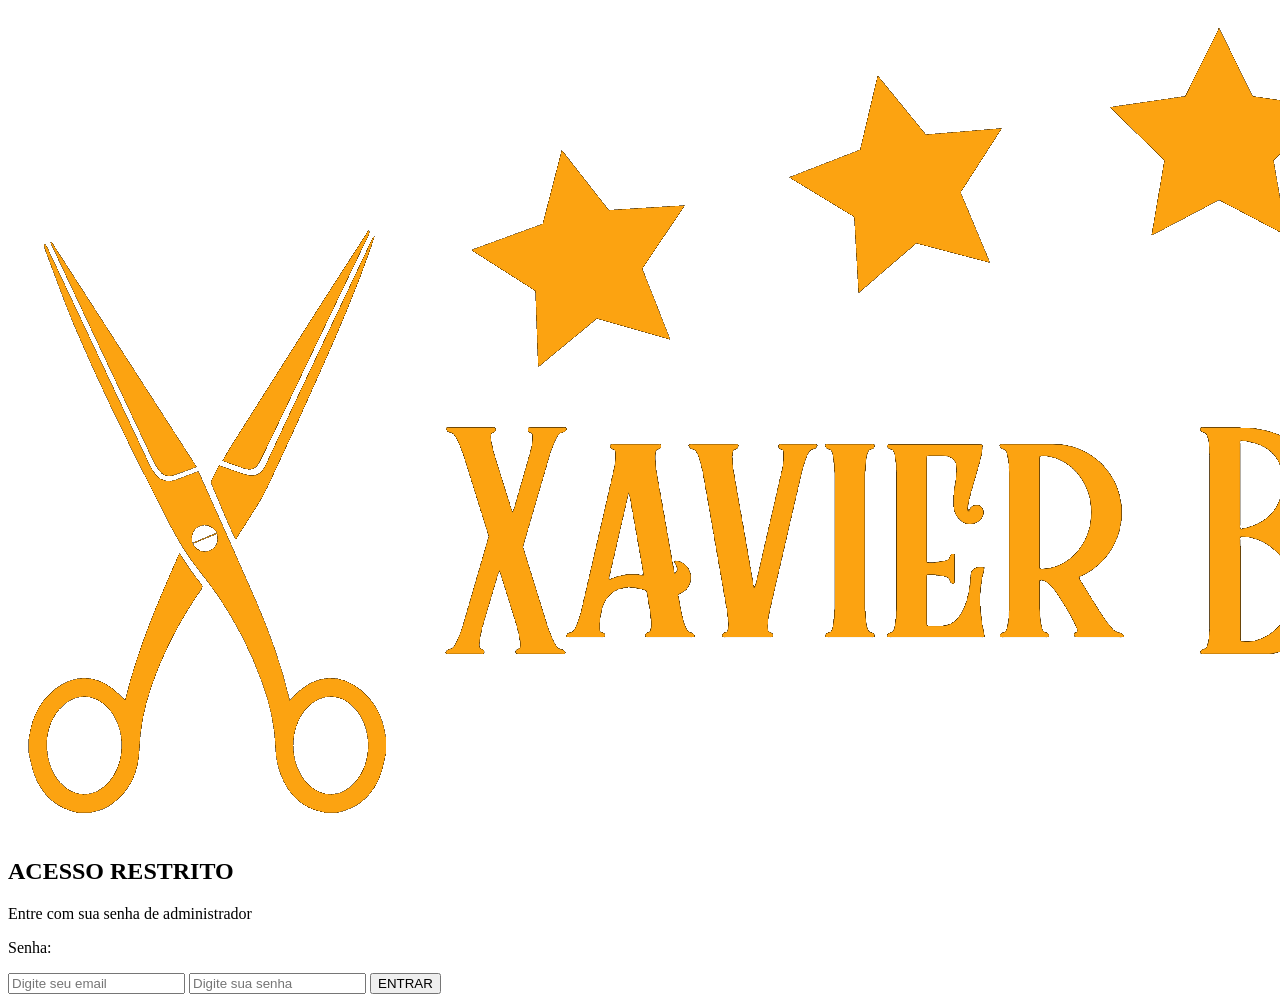
==== login.html @ 13f98c6d "Add login.html for user authentication" ====
<!DOCTYPE html>
<html lang="pt-br">
<head>
    <meta charset="UTF-8">
    <meta name="viewport" content="width=device-width, initial-scale=1.0">
    <title>Login Xavier Barber Club</title>
    <link rel="stylesheet" href="login.css">
</head>
<body>
    <div class="login-box">
        <div class="logo">
            <img src="imagens/logo-xavier.png" alt="logo">
        </div>
        <div class="bloqueio">
                <h2>ACESSO RESTRITO</h2>
        </div>
        <div class="entre">
                <p>Entre com sua senha de administrador</p>
        </div>
        <div class="senha">
            <p>Senha:</p>
        </div>
        <input class="barra" type="email" placeholder="Digite seu email">
        <input class="barra"type="password" placeholder="Digite sua senha">
        <button class="entrar">ENTRAR</button>
    </div>

</body>
</html>
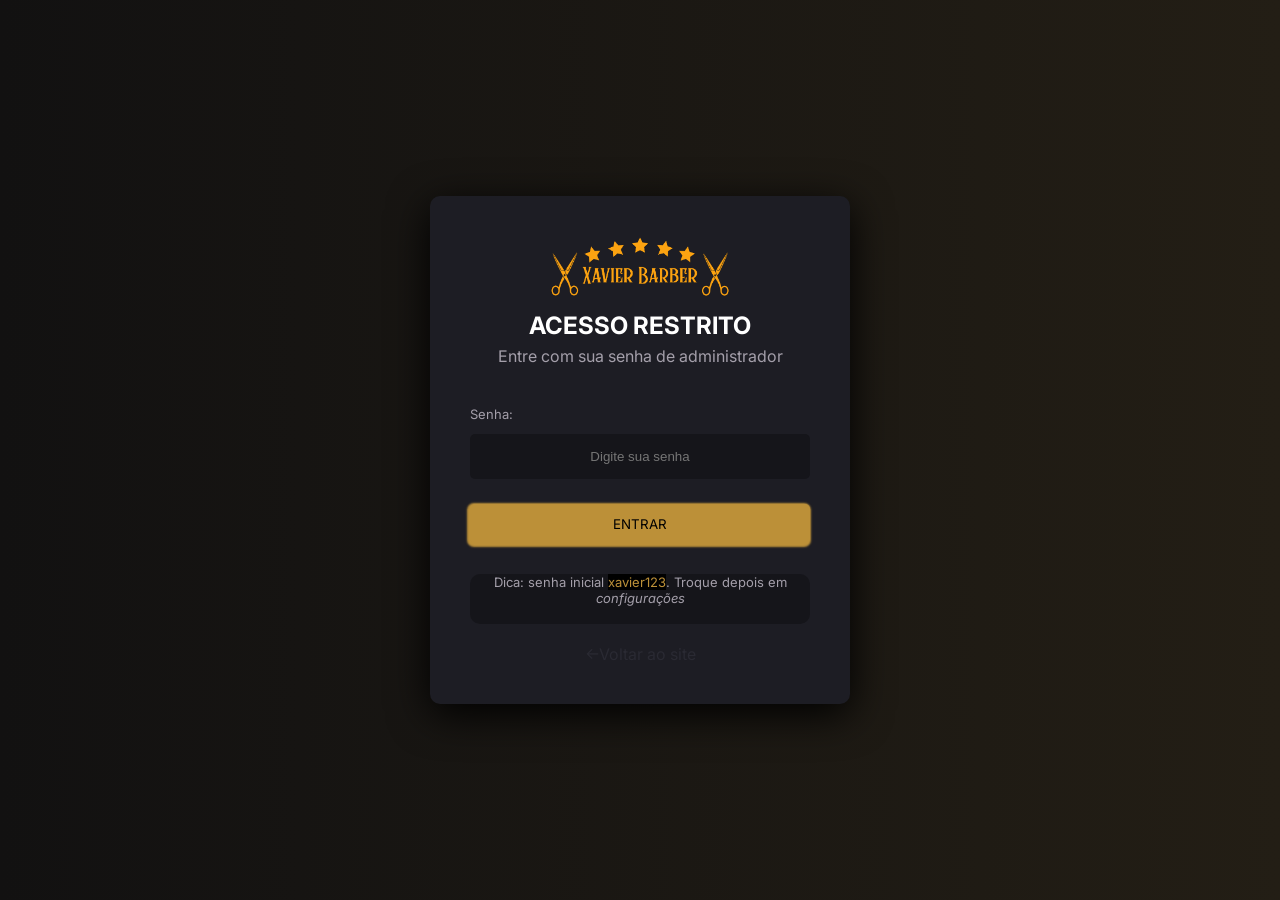
==== commit 60d88197: "Update login.html" ====
--- a/login.html
+++ b/login.html
@@ -3,8 +3,9 @@
 <head>
     <meta charset="UTF-8">
     <meta name="viewport" content="width=device-width, initial-scale=1.0">
-    <title>Login Xavier Barber Club</title>
+    <title>Admin Xavier Barber Club</title>
     <link rel="stylesheet" href="login.css">
+    <link href="https://fonts.googleapis.com/css2?family=Inter:ital,opsz,wght@0,14..32,100..900;1,14..32,100..900&family=Kaushan+Script&display=swap" rel="stylesheet">
 </head>
 <body>
     <div class="login-box">
@@ -20,9 +21,12 @@
         <div class="senha">
             <p>Senha:</p>
         </div>
-        <input class="barra" type="email" placeholder="Digite seu email">
         <input class="barra"type="password" placeholder="Digite sua senha">
         <button class="entrar">ENTRAR</button>
+        <div class="box-dica">
+            <p class="dica">Dica: senha inicial <mark class="destaque">xavier123</mark>. Troque depois em <i>configurações</i></p>
+        </div>
+        <a class="volta" href="index.html">←Voltar ao site</a>
     </div>
 
 </body>
--- a/login.css
+++ b/login.css
@@ -0,0 +1,110 @@
+@charset "UTF-8";
+
+/*RESET BÁSICO*/
+*{
+    margin: 0px;
+    padding: 0px;
+    box-sizing: border-box;
+}
+body{
+    font-family: 'Inter', system-ui, -apple-system, Segoe UI, sans-serif;
+    background: linear-gradient(to right, #121111, #231E15);
+    display: flex;
+    justify-content: center;
+    align-items: center;
+    min-height: 100vh;
+}
+/*CAIXA*/
+.login-box{
+    background-color: #1d1d24;
+    max-width: 420px;
+    padding: 40px;
+    width: 100%;
+    border-radius: 10px;
+    border: #A49FAA;
+    box-shadow: 0px 10px 40px;
+}
+/*logo*/
+.logo{
+    text-align: center;
+}
+.logo img{
+    max-width: 180px;
+    width: 100%;
+    height: auto;
+}
+
+.bloqueio{
+    color: white;
+    font-family: 'Inter', system-ui, -apple-system, Segoe UI, sans-serif;
+    text-align: center;
+    margin-top: 10px;
+}
+.entre{
+    text-align: center;
+    color: #A49FAA;
+    margin-top: 6px;
+}
+.senha{
+    margin-top: 40px;
+    color: #A49FAA;
+    font-size: small;
+}
+.entrar{    
+    font-family: 'Inter', system-ui, -apple-system, Segoe UI, sans-serif;
+    color: black;
+    background-color: #BC9038;
+    width: 100%;
+    height: 40px;
+    margin-top: 25px;
+    border: rgb(188, 144, 56);
+    box-shadow:-1px  1px 2px 2px rgb(188, 144, 56);
+    border-radius: 5px;
+}
+.entrar:hover{
+    transform: translateY(2px);
+    box-shadow: 0 0 12px #E49310;
+}
+
+.barra{
+    width: 100%;
+    height: 45px;
+    margin-top: 12px;
+    background-color: #15151A;
+    border: #2A2A33;
+    text-align: center;
+    color: white;
+    border-radius: 5px;
+}
+.barra:hover{
+    
+    box-shadow: 0 0 12px #E49310;
+}
+.box-dica{
+    background-color: #15151A;
+    color: #A49FAA;
+    font-family: 'Inter', system-ui, -apple-system, Segoe UI, sans-serif;
+    font-size: small;
+    margin-top: 30px;
+    width: 100%;
+    height: 50px;
+    border-radius: 10px;
+    justify-content: center;
+    text-align: center;
+    align-items: center;
+}
+.destaque{
+    background-color: black;
+    color: #BC9038;
+}
+.volta{
+    text-decoration: none;
+    color: #2A2A33;
+    align-items: center;
+    justify-content: center;
+    display: flex;
+    margin-top: 20px;
+}
+.volta:hover{
+    color: #BC9038;
+}
